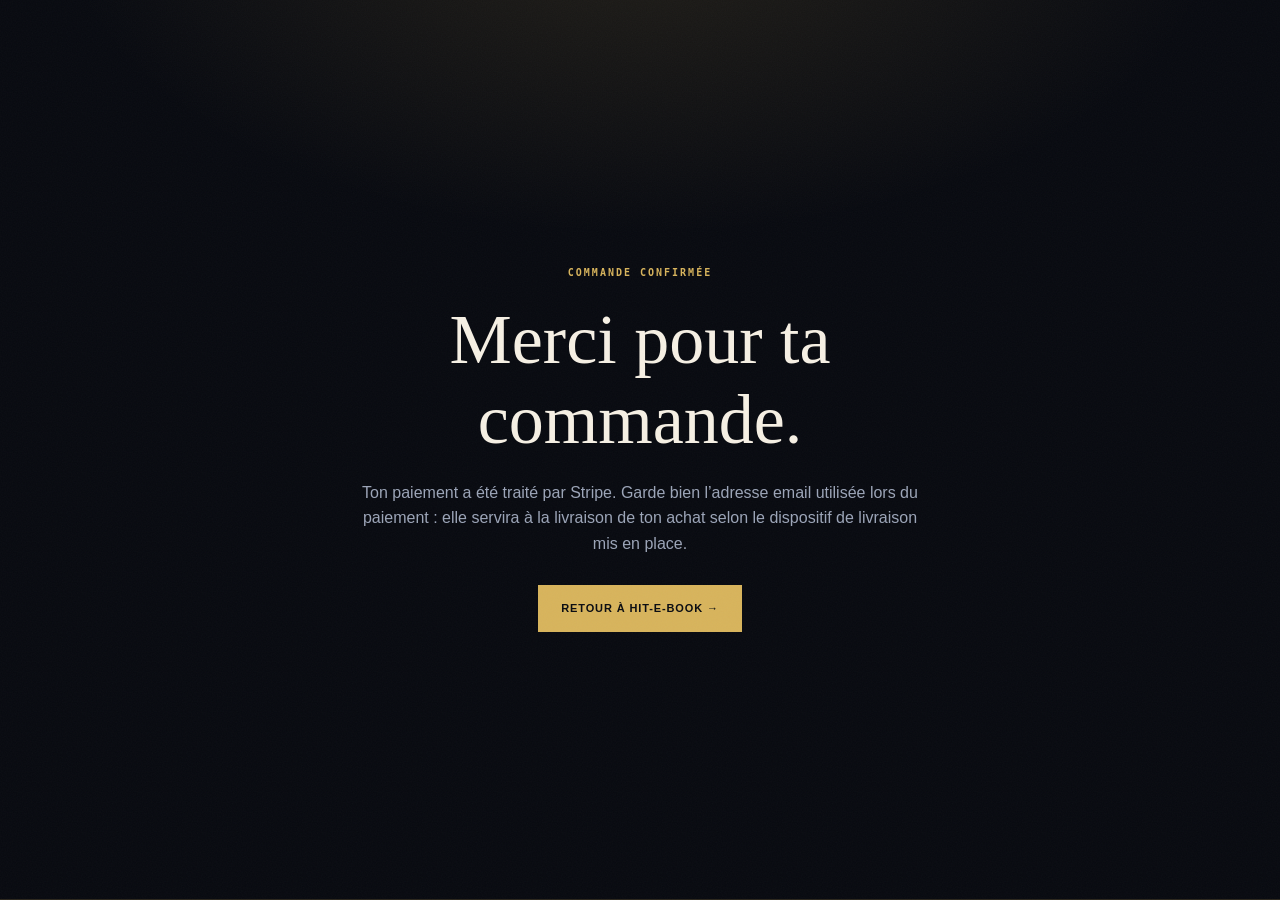
==== merci.html @ 82e0fcad "feat: add post-checkout confirmation page" ====
<!doctype html><html lang="fr"><head><meta charset="utf-8"><meta name="viewport" content="width=device-width,initial-scale=1"><title>Merci — Hit-E-Book</title><link rel="stylesheet" href="launch.css"></head><body><main class="section" style="min-height:100vh;display:grid;place-items:center;text-align:center"><div class="container" style="max-width:680px"><span class="section-eyebrow">Commande confirmée</span><h1 style="font:500 clamp(42px,7vw,70px) Fraunces,serif;margin-bottom:20px">Merci pour ta commande.</h1><p style="color:var(--muted);font-size:16px;max-width:560px;margin:0 auto 28px">Ton paiement a été traité par Stripe. Garde bien l’adresse email utilisée lors du paiement : elle servira à la livraison de ton achat selon le dispositif de livraison mis en place.</p><a class="btn btn-primary" href="index.html">Retour à Hit-E-Book →</a></div></main></body></html>
---- launch.css ----
:root{--bg:#080a10;--panel:#10141d;--panel2:#151a24;--line:rgba(226,191,103,.16);--gold:#d8b45c;--gold2:#f0d58b;--text:#f6f0e4;--muted:#9ca5b8;--green:#7fc39a}*{box-sizing:border-box;margin:0;padding:0}html{scroll-behavior:smooth}body{font-family:Inter,sans-serif;background:radial-gradient(900px 500px at 50% -10%,rgba(216,180,92,.13),transparent 65%),var(--bg);color:var(--text);line-height:1.6;-webkit-font-smoothing:antialiased}body:before{content:'';position:fixed;inset:0;pointer-events:none;opacity:.035;background-image:url("data:image/svg+xml,%3Csvg xmlns='http://www.w3.org/2000/svg' width='120' height='120'%3E%3Cfilter id='n'%3E%3CfeTurbulence type='fractalNoise' baseFrequency='.8' numOctaves='2'/%3E%3C/filter%3E%3Crect width='100%25' height='100%25' filter='url(%23n)'/%3E%3C/svg%3E");z-index:10}.container{max-width:1160px;margin:auto;padding:0 24px;position:relative;z-index:2}a{color:inherit}.topbar{position:sticky;top:0;z-index:50;background:rgba(8,10,16,.88);backdrop-filter:blur(16px);border-bottom:1px solid var(--line)}.nav-inner{min-height:68px;display:flex;align-items:center;justify-content:space-between;gap:20px}.brand{font-family:Fraunces,serif;font-size:20px;text-decoration:none;letter-spacing:-.02em}.brand span{font-style:italic;color:var(--gold2)}.nav-actions{display:flex;align-items:center;gap:26px}.nav-link{text-transform:uppercase;letter-spacing:.1em;font-size:11px;font-weight:700;text-decoration:none;color:var(--gold2)}.language-selector{display:flex}.language-btn{border:0;border-right:1px solid var(--line);background:none;color:#697287;padding:6px 10px;font:600 10px JetBrains Mono,monospace;cursor:pointer}.language-btn:last-child{border:0}.language-btn.active{color:var(--gold2)}.hero-header{position:relative;overflow:hidden;text-align:center;border-bottom:1px solid var(--line);padding:110px 20px 72px}.hero-glow{position:absolute;width:700px;height:420px;left:50%;top:-230px;transform:translateX(-50%);background:radial-gradient(circle,rgba(216,180,92,.15),transparent 65%);pointer-events:none}.hero-content{max-width:820px}.eyebrow,.section-eyebrow{font:600 10px JetBrains Mono,monospace;letter-spacing:.2em;text-transform:uppercase;color:var(--gold);display:block;margin-bottom:22px}.hero-header h1{font:500 clamp(48px,8vw,88px)/.98 Fraunces,serif;letter-spacing:-.04em}.hero-header h1 span{font-style:italic;background:linear-gradient(135deg,var(--gold2),var(--gold));background-clip:text;-webkit-background-clip:text;color:transparent}.hero-header p{max-width:650px;margin:26px auto 34px;color:var(--muted);font-size:17px}.hero-actions{display:flex;justify-content:center;gap:12px;flex-wrap:wrap}.btn{display:inline-flex;align-items:center;justify-content:center;gap:10px;padding:14px 22px;text-decoration:none;text-transform:uppercase;letter-spacing:.08em;font-size:11px;font-weight:800;transition:.25s ease;border:1px solid transparent}.btn-primary{background:var(--gold);color:#0a0c11}.btn-primary:hover{transform:translateY(-2px);box-shadow:0 14px 35px rgba(216,180,92,.22)}.btn-ghost{border-color:var(--line);color:var(--gold2)}.btn-ghost:hover{border-color:var(--gold);background:rgba(216,180,92,.06)}.trust-bar{display:flex;justify-content:center;gap:28px;flex-wrap:wrap;margin-top:36px;color:#687287;font:500 10px JetBrains Mono,monospace}.trust-bar span:before{content:'✓';color:var(--green);margin-right:7px}.problem-strip{border-bottom:1px solid var(--line)}.problem-grid{display:grid;grid-template-columns:repeat(3,1fr)}.problem-grid>div{padding:28px 26px;border-right:1px solid var(--line)}.problem-grid>div:last-child{border:0}.micro{display:block;color:var(--gold);font:600 10px JetBrains Mono,monospace;margin-bottom:10px}.problem-grid strong{display:block;font-family:Fraunces,serif;font-size:20px}.problem-grid p{color:var(--muted);font-size:13px;margin-top:5px}.section{padding:100px 0;border-bottom:1px solid var(--line)}.section-head{max-width:620px;margin-bottom:42px}.section-head.centered{text-align:center;margin-left:auto;margin-right:auto}.split-head{display:flex;align-items:end;justify-content:space-between;gap:50px}.section-head h2{font:500 clamp(32px,5vw,48px)/1.05 Fraunces,serif;letter-spacing:-.03em}.section-head>p{color:var(--muted);max-width:430px;font-size:14px}.filters{display:flex;gap:26px;border-bottom:1px solid var(--line);margin-bottom:38px}.filter-btn{position:relative;background:none;border:0;color:#687287;padding:0 0 14px;font:600 11px Inter,sans-serif;text-transform:uppercase;letter-spacing:.08em;cursor:pointer}.filter-btn:after{content:'';position:absolute;left:0;right:0;bottom:-1px;height:2px;background:var(--gold);transform:scaleX(0);transition:.25s}.filter-btn.active{color:var(--gold2)}.filter-btn.active:after{transform:scaleX(1)}.products-grid{display:grid;grid-template-columns:repeat(3,1fr);gap:1px;background:var(--line);border:1px solid var(--line)}.product-card{position:relative;background:var(--panel);display:flex;flex-direction:column;min-width:0}.product-card:hover{background:var(--panel2)}.product-badge{position:absolute;z-index:3;top:18px;left:0;background:var(--gold);color:#0a0c11;padding:5px 11px 5px 14px;font:800 9px JetBrains Mono,monospace;text-transform:uppercase;letter-spacing:.08em}.product-edition{position:absolute;z-index:3;right:20px;top:20px;color:#6e778b;font:500 10px JetBrains Mono,monospace}.product-image{height:330px;overflow:hidden;background:#171c28}.product-image img{width:100%;height:100%;object-fit:cover;display:block;transition:.55s}.product-card:hover .product-image img{transform:scale(1.035)}.product-content{padding:28px;display:flex;flex-direction:column;flex:1}.product-category{font:600 9px JetBrains Mono,monospace;color:var(--gold);text-transform:uppercase;letter-spacing:.14em;margin-bottom:11px}.product-content h3{font:500 26px/1.1 Fraunces,serif;margin-bottom:12px}.product-desc{color:var(--muted);font-size:13px;line-height:1.65;min-height:65px}.product-features{list-style:none;margin:22px 0;border-top:1px solid var(--line)}.product-features li{padding:9px 0;border-bottom:1px solid rgba(216,180,92,.07);font-size:12px;color:#b8c0cf}.product-features li:before{content:'✓';color:var(--green);margin-right:9px}.product-bottom{display:flex;justify-content:space-between;align-items:end;gap:10px;margin-top:auto;padding-top:18px;border-top:1px solid var(--line)}.price{font:500 30px Fraunces,serif;color:var(--gold2);display:block}.price-note{font:500 8px JetBrains Mono,monospace;color:#6c7588;text-transform:uppercase}.guarantee{font:500 9px JetBrains Mono,monospace;color:var(--green)}.product-cta{display:flex;justify-content:center;align-items:center;gap:8px;margin-top:18px;padding:14px;text-decoration:none;border:1px solid var(--gold);color:var(--gold2);font-size:11px;font-weight:800;text-transform:uppercase;letter-spacing:.08em;transition:.25s}.product-cta:hover{background:var(--gold);color:#0a0c11}.bundle{padding-top:70px}.bundle-card{background:linear-gradient(110deg,#171b26,#0e121a);border:1px solid var(--line);padding:38px;display:flex;justify-content:space-between;align-items:center;gap:30px}.bundle-card h2{font:500 38px Fraunces,serif}.bundle-card p{color:var(--muted);font-size:14px;max-width:600px}.bundle-offer{text-align:right;min-width:210px}.old-price{display:block;color:#6f7788;text-decoration:line-through;font-size:12px}.bundle-offer strong{display:block;font:500 34px Fraunces,serif;color:var(--gold2);margin-bottom:14px}.why-grid{display:grid;grid-template-columns:repeat(4,1fr);border:1px solid var(--line)}.why-card{padding:30px;border-right:1px solid var(--line)}.why-card:last-child{border:0}.why-card>span,.step>span{font:600 10px JetBrains Mono,monospace;color:var(--gold)}.why-card h3,.step h3{font:500 23px Fraunces,serif;margin:18px 0 9px}.why-card p,.step p{color:var(--muted);font-size:13px}.steps{display:grid;grid-template-columns:repeat(3,1fr);gap:1px;background:var(--line);border:1px solid var(--line)}.step{background:var(--panel);padding:34px}.faq-layout{display:grid;grid-template-columns:.8fr 1.2fr;gap:70px}.faq details{border-top:1px solid var(--line);padding:20px 0}.faq details:last-child{border-bottom:1px solid var(--line)}.faq summary{cursor:pointer;list-style:none;display:flex;justify-content:space-between;gap:20px;font-weight:600;font-size:14px}.faq summary::-webkit-details-marker{display:none}.faq summary span{color:var(--gold);font-size:20px;font-weight:400}.faq details[open] summary span{transform:rotate(45deg)}.faq p{color:var(--muted);font-size:13px;max-width:650px;margin-top:13px}footer{padding:55px 0 24px}.footer-grid{display:grid;grid-template-columns:2fr 1fr 1fr;gap:50px}.footer-grid p{color:var(--muted);font-size:12px;margin-top:13px;max-width:300px}.footer-grid strong{font:600 10px JetBrains Mono,monospace;text-transform:uppercase;letter-spacing:.12em;color:var(--gold)}.footer-links{display:flex;flex-direction:column;gap:8px;margin-top:14px}.footer-links a{color:#8790a3;font-size:12px;text-decoration:none}.footer-links a:hover{color:var(--gold2)}.footer-bottom{border-top:1px solid var(--line);margin-top:40px;padding-top:18px;display:flex;justify-content:space-between;gap:20px;color:#596275;font:500 9px JetBrains Mono,monospace}
@media(max-width:900px){.products-grid{grid-template-columns:1fr 1fr}.why-grid{grid-template-columns:1fr 1fr}.why-card:nth-child(2){border-right:0}.why-card:nth-child(-n+2){border-bottom:1px solid var(--line)}.faq-layout{grid-template-columns:1fr;gap:25px}.split-head{align-items:start;flex-direction:column;gap:20px}}
@media(max-width:640px){.container{padding:0 18px}.nav-inner{min-height:60px}.nav-link{display:none}.hero-header{padding:76px 12px 52px}.hero-header h1{font-size:54px}.hero-header p{font-size:15px}.trust-bar{gap:10px;flex-direction:column}.problem-grid{grid-template-columns:1fr}.problem-grid>div{border-right:0;border-bottom:1px solid var(--line);padding:22px}.problem-grid>div:last-child{border-bottom:0}.section{padding:72px 0}.filters{gap:18px;overflow:auto}.filter-btn{white-space:nowrap}.products-grid{grid-template-columns:1fr}.product-image{height:360px}.bundle-card{padding:26px;flex-direction:column;align-items:flex-start}.bundle-offer{text-align:left}.why-grid{grid-template-columns:1fr}.why-card{border-right:0!important;border-bottom:1px solid var(--line)}.why-card:last-child{border-bottom:0}.steps{grid-template-columns:1fr}.footer-grid{grid-template-columns:1fr 1fr}.footer-grid>div:first-child{grid-column:1/-1}.footer-bottom{flex-direction:column}.hero-actions .btn{width:100%}}
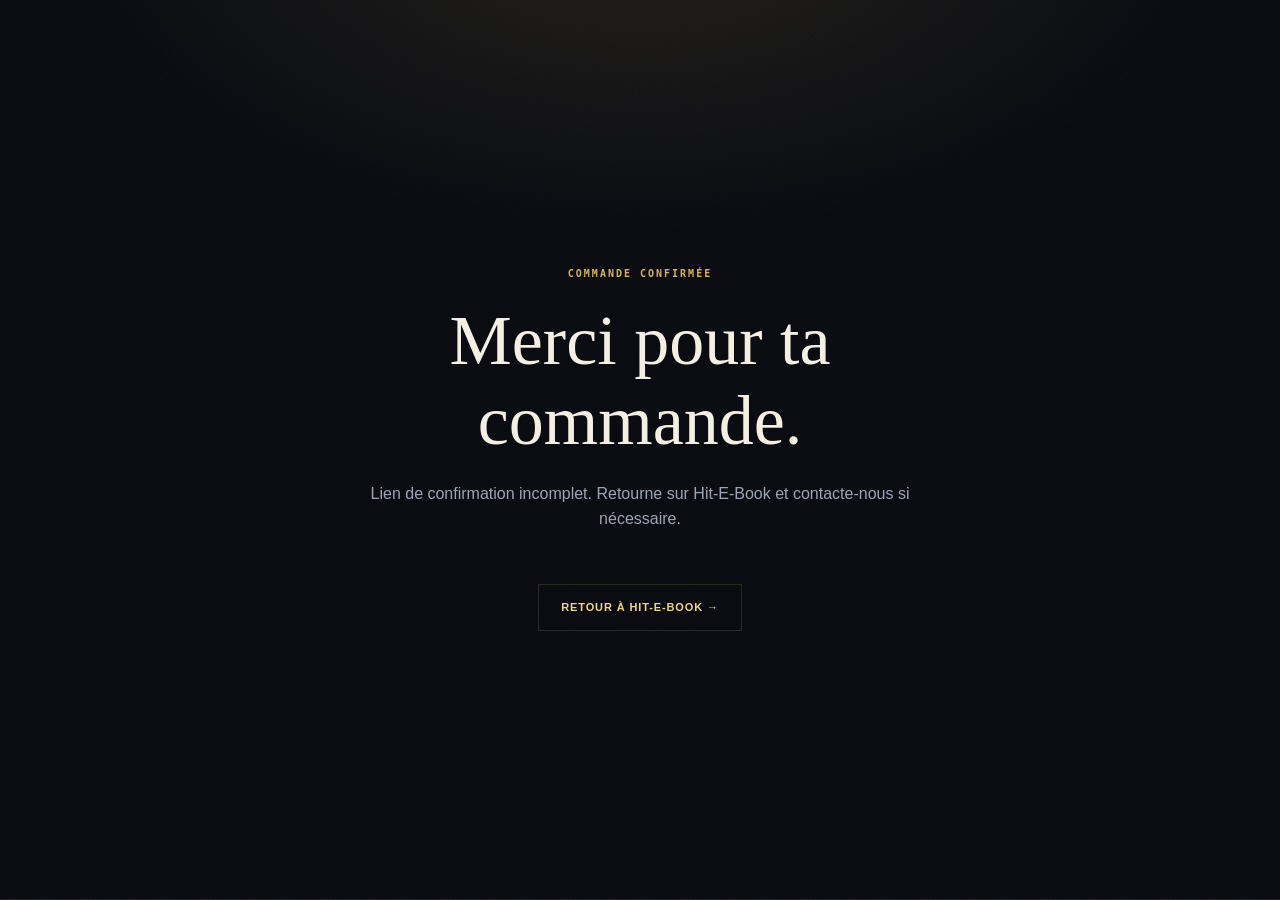
==== commit 7f395dce: "Add secure ebook delivery page" ====
--- a/merci.html
+++ b/merci.html
@@ -1 +1,38 @@
-<!doctype html><html lang="fr"><head><meta charset="utf-8"><meta name="viewport" content="width=device-width,initial-scale=1"><title>Merci — Hit-E-Book</title><link rel="stylesheet" href="launch.css"></head><body><main class="section" style="min-height:100vh;display:grid;place-items:center;text-align:center"><div class="container" style="max-width:680px"><span class="section-eyebrow">Commande confirmée</span><h1 style="font:500 clamp(42px,7vw,70px) Fraunces,serif;margin-bottom:20px">Merci pour ta commande.</h1><p style="color:var(--muted);font-size:16px;max-width:560px;margin:0 auto 28px">Ton paiement a été traité par Stripe. Garde bien l’adresse email utilisée lors du paiement : elle servira à la livraison de ton achat selon le dispositif de livraison mis en place.</p><a class="btn btn-primary" href="index.html">Retour à Hit-E-Book →</a></div></main></body></html>
+<!doctype html>
+<html lang="fr">
+<head>
+<meta charset="utf-8"><meta name="viewport" content="width=device-width,initial-scale=1">
+<title>Merci — Hit-E-Book</title>
+<link rel="stylesheet" href="launch.css">
+</head>
+<body>
+<main class="section" style="min-height:100vh;display:grid;place-items:center;text-align:center">
+  <div class="container" style="max-width:760px">
+    <span class="section-eyebrow">Commande confirmée</span>
+    <h1 style="font:500 clamp(42px,7vw,70px) Fraunces,serif;margin-bottom:20px">Merci pour ta commande.</h1>
+    <p id="status" style="color:var(--muted);font-size:16px;max-width:600px;margin:0 auto 28px">Nous vérifions ton paiement et préparons ton accès sécurisé…</p>
+    <div id="downloads" style="display:grid;gap:12px;max-width:520px;margin:0 auto 24px"></div>
+    <p id="hint" style="display:none;color:var(--muted);font-size:13px;max-width:520px;margin:0 auto 24px">Les liens de téléchargement sont temporaires et sécurisés. Si tu viens juste de payer, attends quelques secondes puis réessaie.</p>
+    <a class="btn btn-ghost" href="index.html">Retour à Hit-E-Book →</a>
+  </div>
+</main>
+<script>
+const ENDPOINT='https://mtjwxqymywachtkavifd.supabase.co/functions/v1/download-ebook-v2';
+const labels={'ebook-1':'50 Prompts IA','ebook-2':'Copywriting qui vend','ebook-3':'Créer un ebook en 7 jours'};
+const sessionId=new URLSearchParams(location.search).get('session_id');
+const statusEl=document.getElementById('status'),downloadsEl=document.getElementById('downloads'),hintEl=document.getElementById('hint');
+function button(d){const a=document.createElement('a');a.className='btn btn-primary';a.href=ENDPOINT+'?session_id='+encodeURIComponent(sessionId)+'&ebook_id='+encodeURIComponent(d.ebook_id);a.textContent='Télécharger — '+(d.label||labels[d.ebook_id]||d.ebook_id)+' ↓';a.target='_blank';a.rel='noopener';return a}
+async function check(){
+ if(!sessionId){statusEl.textContent='Lien de confirmation incomplet. Retourne sur Hit-E-Book et contacte-nous si nécessaire.';return}
+ try{
+   const r=await fetch(ENDPOINT+'?session_id='+encodeURIComponent(sessionId),{cache:'no-store'});
+   const data=await r.json();
+   if(r.ok&&data.downloads?.length){downloadsEl.innerHTML='';data.downloads.forEach(d=>downloadsEl.appendChild(button(d)));statusEl.textContent=data.downloads.length>1?'Ton pack est prêt. Tu peux télécharger tes 3 ebooks ci-dessous.':'Ton ebook est prêt. Ton téléchargement sécurisé est disponible ci-dessous.';hintEl.style.display='block';return}
+ }catch(e){}
+ statusEl.textContent='Paiement reçu. Finalisation de ton accès sécurisé…';
+ setTimeout(check,2500);
+}
+check();
+</script>
+</body>
+</html>
